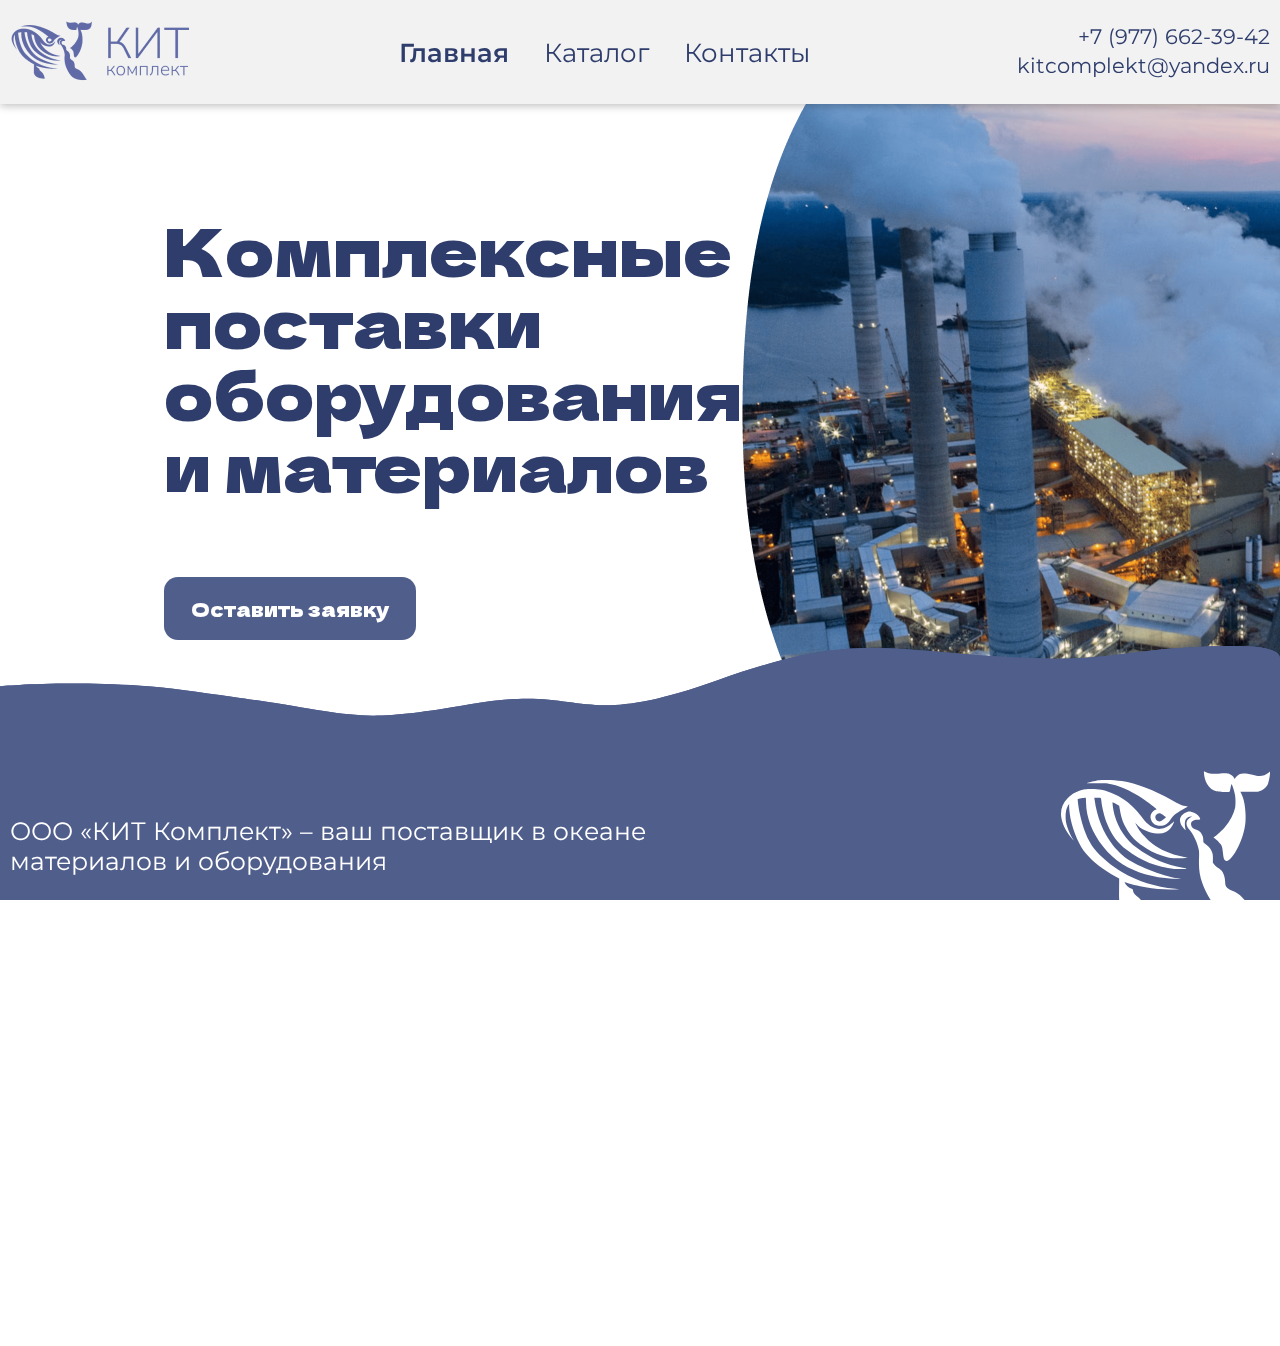
==== index.html @ da245b53 "new folder catalog and cards" ====
<!DOCTYPE html>
<html html__catalog lang="en">
  <head>
    <meta charset="UTF-8" />
    <meta name="viewport" content="width=device-width, initial-scale=1.0" />
    <title>Кит комплект</title>
    <link rel="stylesheet" href="css/main.css">
  </head>
  <body>
    <div class="wrapper">
      <header class="header">
        <div class="container">
          <div class="header__inner">
            <a href="#" class="logo">
              <img src="img/logo.png" alt="" class="logo__img" />
            </a>
            <nav class="menu">
              <ul class="menu__list">
                <li class="menu__list-item">
                  <a href="" class="menu__list-link active">Главная</a>
                </li>
                <li class="menu__list-item">
                  <a href="./catalog.html" class="menu__list-link">Каталог</a>
                </li>
                <li class="menu__list-item">
                  <a href="" class="menu__list-link">Контакты</a>
                </li>
              </ul>
            </nav>
            <div class="header__contacts">
              <h1>+7 (977) 662-39-42</h1>
              <h1>kitcomplekt@yandex.ru</h1>
            </div>

            <!-- Иконка бургерменю -->
            <div class="burger">
              <span></span>
            </div>
          </div>
        </div>
      </header>

      <div class="main">
        <div class="container">
          <div class="main__supply">
            <div class="supply__content">
              <h2 class="supply__title">
                Комплексные поставки оборудования и материалов
              </h2>
              <button class="supply__btn">
                <p>Оставить заявку</p>
              </button>
            </div>
            <div class="supply__img">
              <img src="./img/supple4.png" alt="">
            </div>
          </div>
        </div>
      </div>
      <footer class="footer">
        <div class="footer">
          <div class="container">
            <div class="wave">
              <div class="wave__text">
                <p>ООО «КИТ Комплект» – ваш поставщик в океане материалов и оборудования </p>
              </div>
              <div class="wave__img">
                <img src="./img/whale.svg" alt="">
              </div>
            </div>
          </div>
        </div>
      </footer>
      <script src="main.js"></script>
    </div>
  </body>
</html>
---- css/main.css ----
@import url('https://fonts.googleapis.com/css2?family=Dela+Gothic+One&family=Montserrat:wght@400;700&family=Roboto:wght@500&display=swap'); 

@import "./reset.css";
@import "./header.css";
@import "./burger.css";
@import "./footer.css";

html, body {
    height: 100%;
    margin: 0;
    padding: 0;
    /* overflow: hidden; */
    overflow-x: hidden;
}

.wrapper { 
    height: 100%;
    width: 100%;
}

.main {
    height: 542px;
}

.main__supply {
    display: flex;
    justify-content: space-between;
}
.supply__content {
    max-width: 623px;
    font-family: "Dela Gothic One", serif;
    font-weight: 400;

    padding-top: 108px;
    margin-left: 154px;
}
.supply__title {
    font-size: 67px ;
    color: #2E3D6C;
    line-height: 72px;
}
.supply__btn {
    border-radius: 14px;
    background-color: #505e8c;
    align-self: flex-start;
    margin-top: 77px;
    font-size: 19px;
    color: #fff;
    line-height: 1;
    padding: 22px 27px;
    cursor: pointer;
    border: none;
}

.supply__btn:hover {
    background-color: #5c6ca0;
}

.supply__btn:active {
    background-color: #5c6ca0;
    transform: translateY(1px);
}

.supply__img {
    z-index: -1;
    margin-top: -32px;
    margin-right: -328px;
}
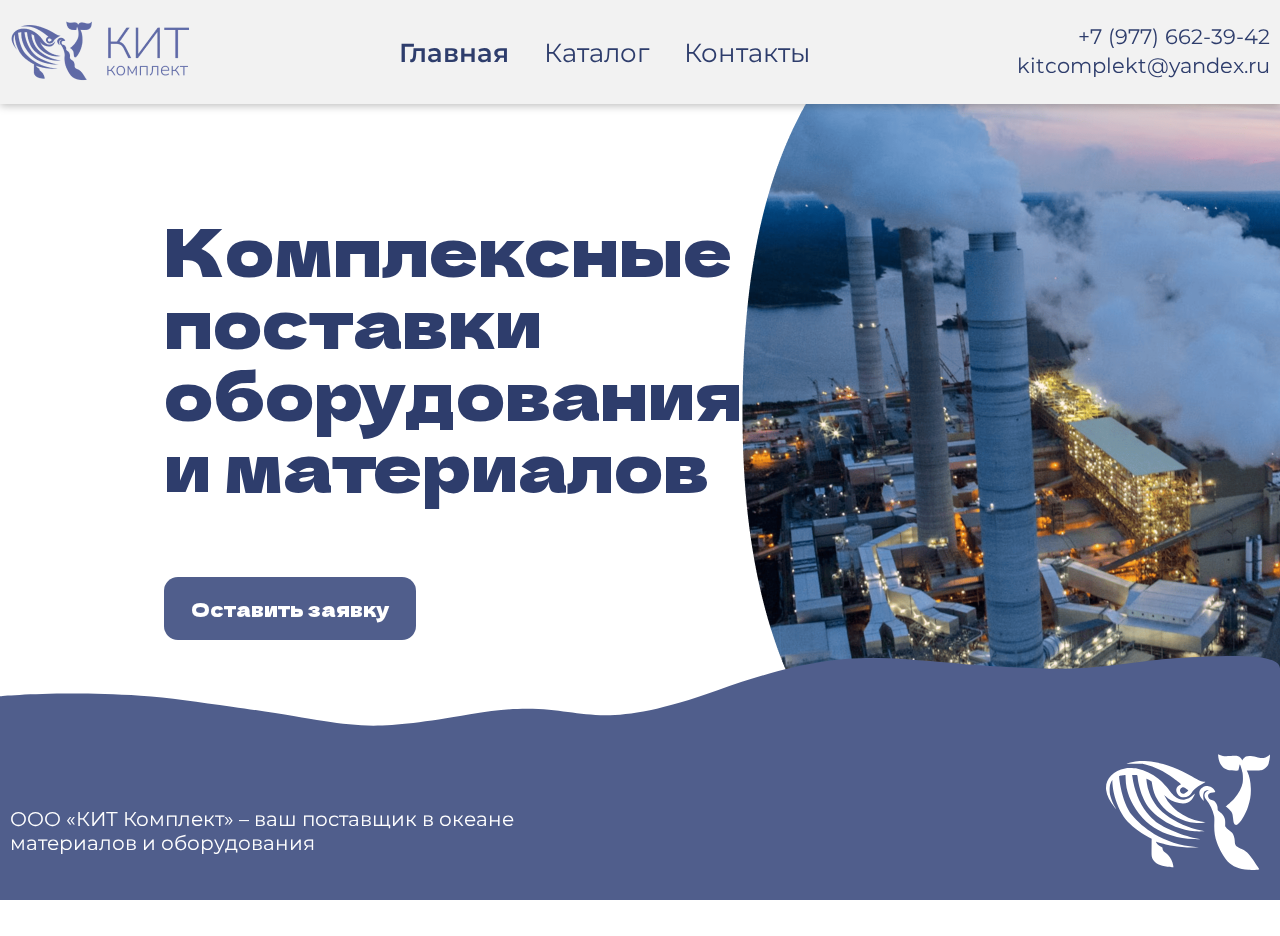
==== commit 63522c33: "new media" ====
--- a/index.html
+++ b/index.html
@@ -58,15 +58,13 @@
         </div>
       </div>
       <footer class="footer">
-        <div class="footer">
-          <div class="container">
-            <div class="wave">
-              <div class="wave__text">
-                <p>ООО «КИТ Комплект» – ваш поставщик в океане материалов и оборудования </p>
-              </div>
-              <div class="wave__img">
-                <img src="./img/whale.svg" alt="">
-              </div>
+        <div class="container">
+          <div class="wave">
+            <div class="wave__text">
+              <p>ООО «КИТ Комплект» – ваш поставщик в океане материалов и оборудования </p>
+            </div>
+            <div class="wave__img">
+              <img class="img_whale" src="./img/whale.svg" alt="img_whale">
             </div>
           </div>
         </div>
--- a/css/main.css
+++ b/css/main.css
@@ -19,7 +19,7 @@
 }
 
 .main {
-    height: 542px;
+    height: 552px;
 }
 
 .main__supply {
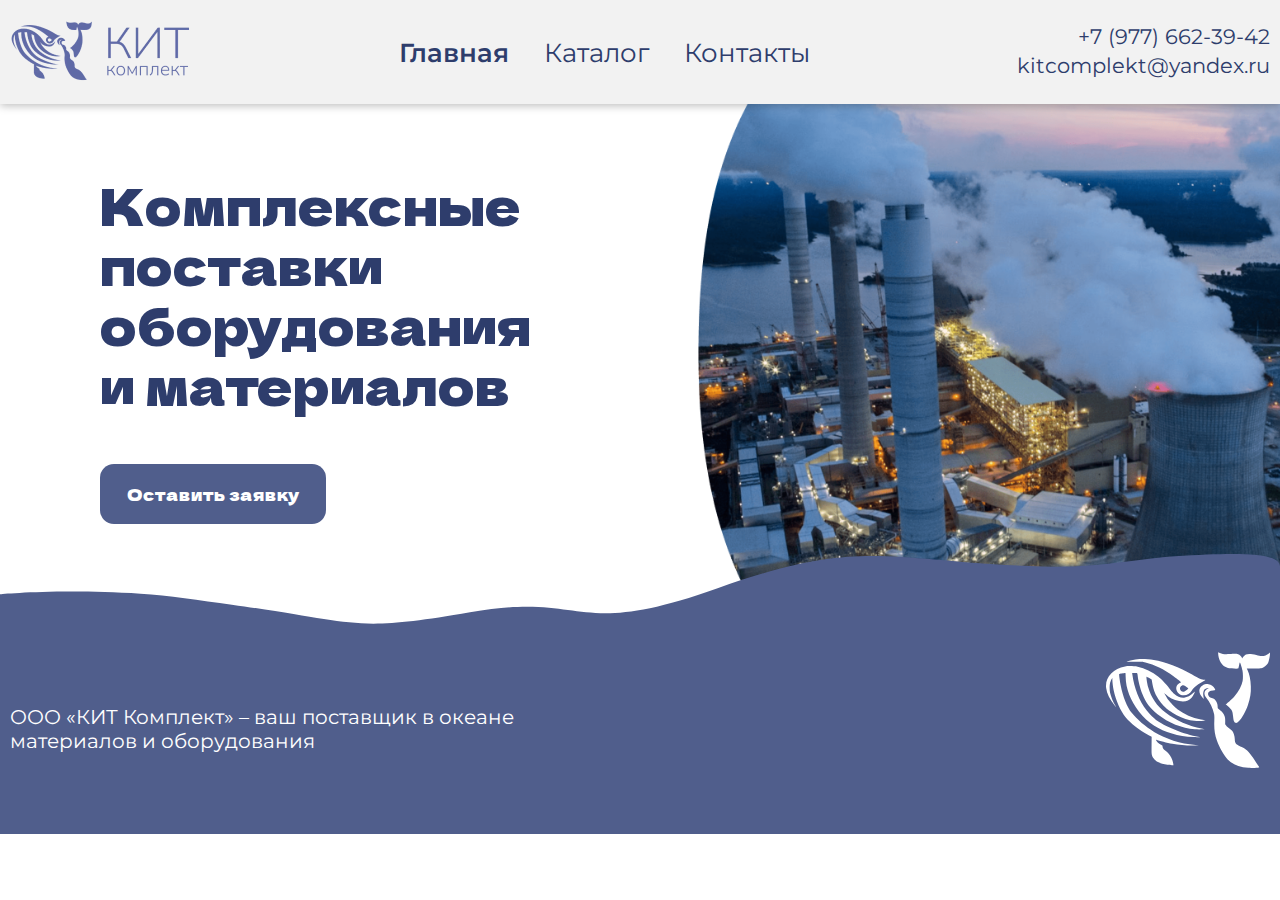
==== commit 71923ca5: "new media in main" ====
--- a/index.html
+++ b/index.html
@@ -52,7 +52,7 @@
               </button>
             </div>
             <div class="supply__img">
-              <img src="./img/supple4.png" alt="">
+              <img class="supply-img" src="./img/supple4.png" alt="">
             </div>
           </div>
         </div>
--- a/css/main.css
+++ b/css/main.css
@@ -67,3 +67,98 @@
     margin-right: -328px;
 }
 
+@media (max-width: 1646px) {
+    .main {
+        height: 500px;
+    }
+
+    .supply__content {
+        max-width: 500px;
+    
+        padding-top: 80px;
+        margin-left: 100px;
+    }
+
+    .supply__title {
+        font-size: 55px;
+    }
+
+    .supply__btn {
+        margin-top: 60px;
+        font-size: 16px;
+    }
+}
+
+@media (max-width: 1440px) {
+    .main {
+        height: 450px;
+    }
+    .supply__content {
+        max-width: 470px;
+    
+        padding-top: 70px;
+        margin-left: 90px;
+    }
+
+    .supply__title {
+        font-size: 50px;
+        line-height: 60px;
+    }
+
+    .supply__btn {
+        margin-top: 50px;
+    }
+
+    .supply-img {
+        width: 900px;
+    }
+}
+
+@media (max-width: 1170px) {
+    .main {
+        height: 370px;
+    }
+    .supply__content {
+        max-width: 400px;
+    
+        padding-top: 70px;
+        margin-left: 80px;
+    }
+
+    .supply__title {
+        font-size: 40px;
+        line-height: 45px;
+    }
+
+    .supply__btn {
+        margin-top: 40px;
+        font-size: 13px;
+        padding: 20px 25px;
+    }
+
+    .supply-img {
+        width: 850px;
+    }
+}
+
+@media (max-width: 1054px) {
+    .supply__content {
+        padding-top: 80px;
+        margin-left: 40px;
+    }
+
+    .supply__title {
+        font-size: 35px;
+        line-height: 40px;
+    }
+
+    .supply__btn {
+        margin-top: 40px;
+        font-size: 10px;
+        padding: 18px 22px;
+    }
+}
+
+@media (max-width: 964px) {
+
+}
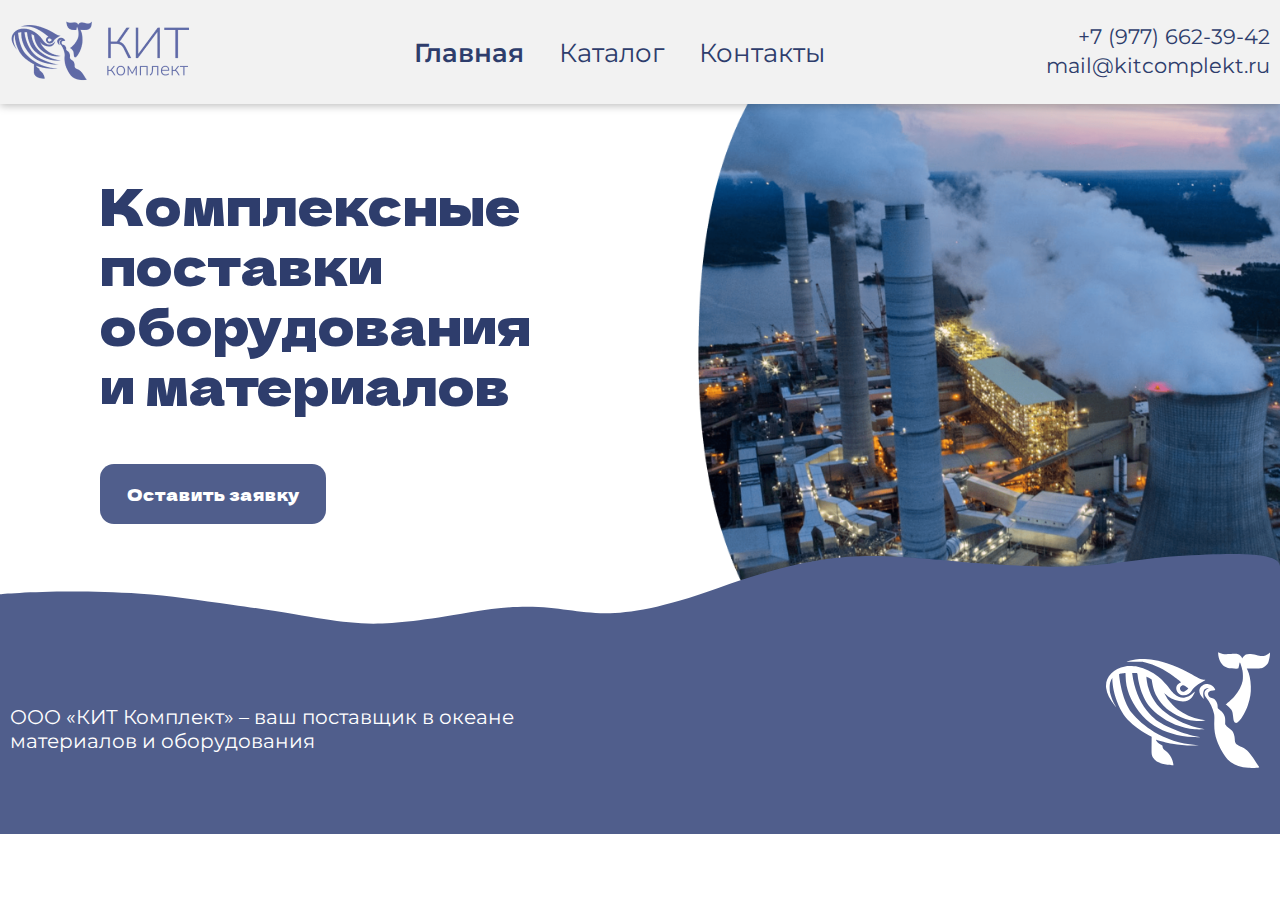
==== commit 3162c59e: "changed the data" ====
--- a/index.html
+++ b/index.html
@@ -5,6 +5,7 @@
     <meta name="viewport" content="width=device-width, initial-scale=1.0" />
     <title>Кит комплект</title>
     <link rel="stylesheet" href="css/main.css">
+    <link rel="icon" type="image/png" href="./img/icon.png">
   </head>
   <body>
     <div class="wrapper">
@@ -17,19 +18,19 @@
             <nav class="menu">
               <ul class="menu__list">
                 <li class="menu__list-item">
-                  <a href="" class="menu__list-link active">Главная</a>
+                  <a href="./index.html" class="menu__list-link active">Главная</a>
                 </li>
                 <li class="menu__list-item">
                   <a href="./catalog.html" class="menu__list-link">Каталог</a>
                 </li>
                 <li class="menu__list-item">
-                  <a href="" class="menu__list-link">Контакты</a>
+                  <a href="./contacts.html" class="menu__list-link">Контакты</a>
                 </li>
               </ul>
             </nav>
             <div class="header__contacts">
               <h1>+7 (977) 662-39-42</h1>
-              <h1>kitcomplekt@yandex.ru</h1>
+              <h1>mail@kitcomplekt.ru</h1>
             </div>
 
             <!-- Иконка бургерменю -->
@@ -47,12 +48,14 @@
               <h2 class="supply__title">
                 Комплексные поставки оборудования и материалов
               </h2>
-              <button class="supply__btn">
+              <button id="updateDetails" class="supply__btn">
                 <p>Оставить заявку</p>
               </button>
             </div>
+            
             <div class="supply__img">
-              <img class="supply-img" src="./img/supple4.png" alt="">
+              <img class="supply-img" src="./img/supple.png" alt="">
+              <img class="supply-img supply-img__double" src="./img/supple_dubble.png" alt="">
             </div>
           </div>
         </div>
@@ -69,7 +72,20 @@
           </div>
         </div>
       </footer>
-      <script src="main.js"></script>
     </div>
+
+    <dialog id="favDialog">
+        <form class="dialog__menu" method="dialog">
+          <input class="dialog__input dialog__input_text" type="text" placeholder="Ваше Имя">
+          <input class="dialog__input dialog__input_number" type="tel" placeholder="Номер телефона">
+          <textarea class="dialog__input dialog__input_comment" rows="5" cols="33" placeholder="Комментарий"></textarea>
+          <input class="dialog__input dialog__input_avatar" type="file">
+          
+            <button class="dialog__input dialog__input_button" id="cancel" type="reset">Отправить</button>
+          </div>
+        </form>
+    </dialog>
+
+    <script src="main.js"></script>
   </body>
 </html>
--- a/css/main.css
+++ b/css/main.css
@@ -4,6 +4,7 @@
 @import "./header.css";
 @import "./burger.css";
 @import "./footer.css";
+@import "./dialog.css";
 
 html, body {
     height: 100%;
@@ -11,6 +12,10 @@
     padding: 0;
     /* overflow: hidden; */
     overflow-x: hidden;
+}
+
+img {
+    user-select: none; 
 }
 
 .wrapper { 
@@ -67,6 +72,10 @@
     margin-right: -328px;
 }
 
+.supply-img__double {
+    display: none;
+}
+
 @media (max-width: 1646px) {
     .main {
         height: 500px;
@@ -160,5 +169,312 @@
 }
 
 @media (max-width: 964px) {
-
-}
+    .main {
+        height: 300px;
+    }
+
+    .supply__content {
+        max-width: 300px;
+        padding-top: 60px;
+        margin-left: 40px;
+    }
+
+    .supply__title {
+        font-size: 35px;
+        line-height: 40px;
+    }
+
+    .supply__img {
+        z-index: -1;
+        margin-top: -19px;
+        margin-right: -163px;
+    }
+
+    .supply-img {
+        width: 600px;
+    }
+
+    .supply__btn {
+        margin-top: 40px;
+        font-size: 10px;
+        padding: 18px 22px;
+    }
+}
+
+@media (max-width: 910px) {
+    .supply__btn {
+        margin-top: 30px;
+    }
+
+    .supply__content {
+        max-width: 300px;
+        padding-top: 50px;
+        margin-left: 30px;
+    }
+}
+
+@media (max-width: 828px) {
+    .main {
+        height: 290px;
+    }
+
+    .supply__content {
+        max-width: 290px;
+        padding-top: 55px;
+        margin-left: 40px;
+    }
+
+    .supply__title {
+        font-size: 31px;
+        line-height: 34px;
+    }
+
+    .supply__img {
+        display: flex;
+        justify-content: center;
+        z-index: -1;
+        margin-top: -19px;
+        margin-right: -163px;
+    }
+
+    .supply-img {
+        width: 550px;
+    }
+
+    .supply__btn {
+        margin-top: 37px;
+        font-size: 9px;
+        padding: 16px 20px;
+    }
+}
+
+@media (max-width: 768px) {
+    .main {
+        height: 270px;
+    }
+
+    .supply__content {
+        max-width: 270px;
+        padding-top: 50px;
+        margin-left: 30px;
+    }
+
+    .supply__title {
+        font-size: 29px;
+        line-height: 32px;
+    }
+
+    .supply__img {
+        margin-right: -147px;
+    }
+
+    .supply-img {
+        width: 500px;
+    }
+
+    .supply__btn {
+        margin-top: 31px;
+        font-size: 9px;
+        padding: 15px 18px;
+        border-radius: 7px;
+    }
+}
+
+@media (max-width: 678px) {
+    .main {
+        height: 240px;
+    }
+
+    .supply__content {
+        max-width: 240px;
+        padding-top: 50px;
+        margin-left: 26px;
+    }
+
+    .supply__title {
+        font-size: 24px;
+        line-height: 27px;
+    }
+
+    .supply__img {
+        margin-top: -14px;
+        margin-right: -147px;
+    }
+
+    .supply-img {
+        width: 450px;
+    }
+
+    .supply__btn {
+        margin-top: 31px;
+        font-size: 9px;
+        padding: 15px 18px;
+        border-radius: 7px;
+    }
+}
+
+@media (max-width: 600px) {
+    .main {
+        height: 228px;
+    }
+
+    .supply__content {
+        max-width: 228px;
+        padding-top: 40px;
+        margin-left: 20px;
+    }
+
+    .supply__title {
+        font-size: 22px;
+        line-height: 25px;
+    }
+
+    .supply__img {
+        margin-top: -9px;
+        margin-right: -129px;
+    }
+
+    .supply-img {
+        width: 400px;
+    }
+
+    .supply__btn {
+        margin-top: 30px;
+        font-size: 8px;
+        padding: 12px 15px;
+        border-radius: 7px;
+    }
+}
+
+@media (max-width: 550px) {
+    .main__supply {
+        flex-direction: column;
+        justify-content: center;
+    }
+
+    .main {
+        height: 550px;
+    }
+
+    .supply__content {
+        max-width: 240px;
+        padding-top: 50px;
+        margin-left: 26px;
+    }
+
+    .supply__title {
+        font-size: 29px;
+        line-height: 32px;
+    }
+
+    .supply__img {
+        margin-top: 0px;
+        margin-right: 0px;
+    }
+
+    .supply-img {
+        display: none;
+    }
+
+    .supply-img__double {
+        display: block;
+        width: 558px;
+    }
+
+    .supply__btn {
+        margin-top: 31px;
+        font-size: 9px;
+        padding: 15px 18px;
+        border-radius: 7px;
+        margin-bottom: 40px;
+    }
+}
+
+@media (max-width: 425px) {
+    .main {
+        height: 530px;
+    }
+
+    .supply__content {
+        max-width: 240px;
+        padding-top: 35px;
+        margin-left: 26px;
+    }
+
+    .supply__title {
+        font-size: 29px;
+        line-height: 32px;
+    }
+
+    .supply-img__double {
+        display: block;
+        width: 511px;
+    }
+
+    .supply__btn {
+        margin-top: 31px;
+        margin-bottom: 38px;
+    }
+}
+
+@media (max-width: 375px) {
+    .main {
+        height: 490px;
+    }
+
+    .supply__content {
+        max-width: 237px;
+        padding-top: 32px;
+        margin-left: 21px;
+    }
+
+    .supply__title {
+        font-size: 25px;
+        line-height: 29px;
+    }
+
+    .supply-img__double {
+        display: block;
+        width: 486px;
+    }
+
+    .supply__btn {
+        margin-top: 25px;
+        margin-bottom: 32px;
+
+        font-size: 9px;
+        padding: 13px 15px;
+        border-radius: 7px;
+    }
+}
+
+@media (max-width: 320px) {
+    .main {
+        height: 472px;
+    }
+
+    .supply__content {
+        max-width: 237px;
+        padding-top: 42px;
+        margin-left: 16px;
+    }
+
+    .supply__title {
+        font-size: 23px;
+        line-height: 27px;
+    }
+
+    .supply-img__double {
+        display: block;
+        width: 430px;
+    }
+
+    .supply__btn {
+        margin-top: 25px;
+        margin-bottom: 39px;
+
+        font-size: 9px;
+        padding: 13px 15px;
+        border-radius: 7px;
+    }
+}